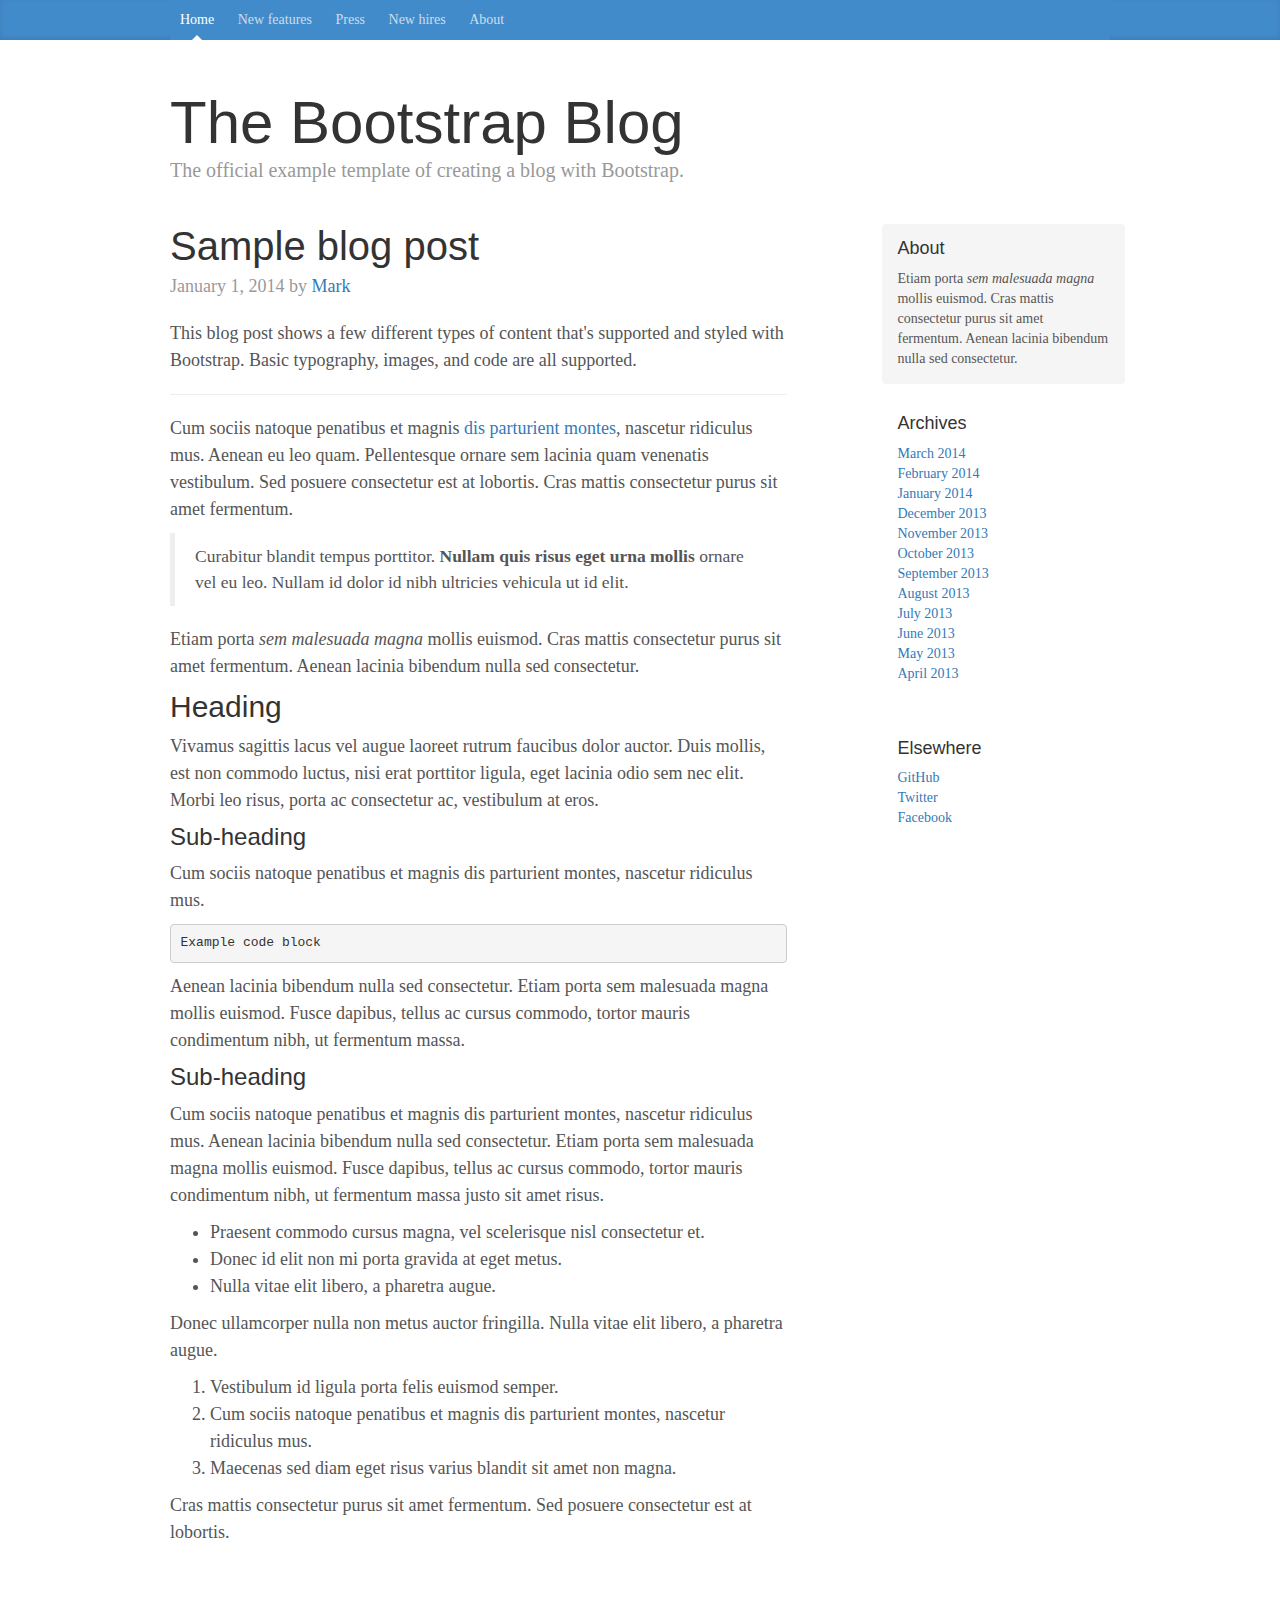
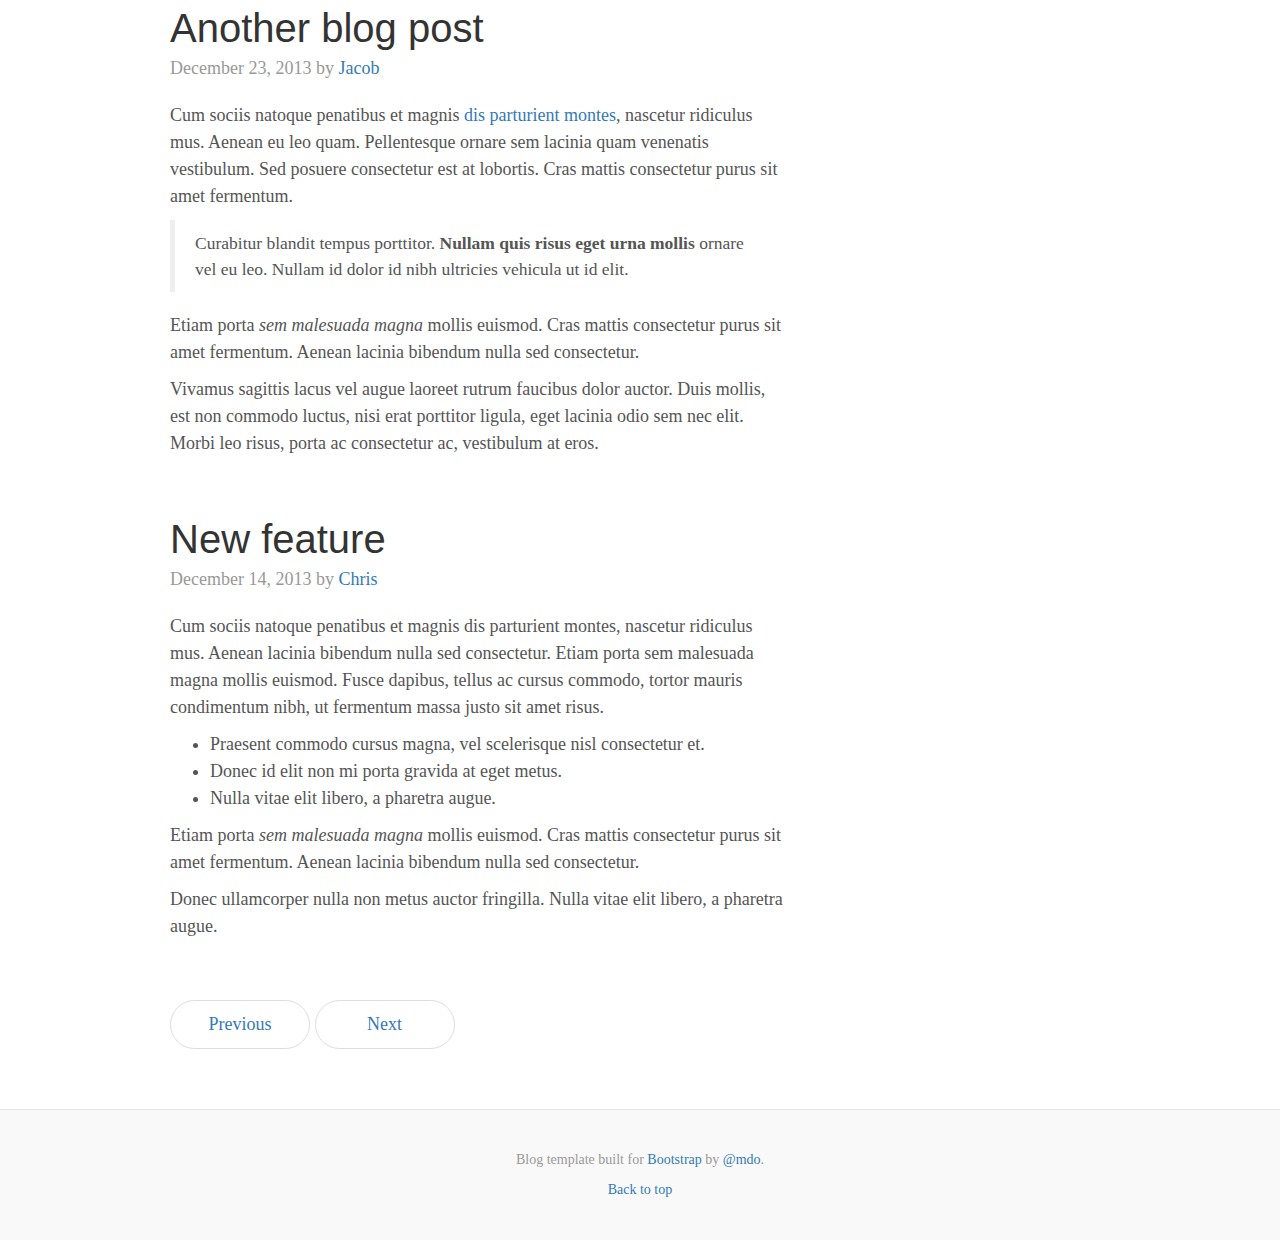
==== blog.html @ a6b91c63 "added stickyjs plugin and blog template page" ====
<!DOCTYPE html>
<html lang="en">
  <head>
    <meta charset="utf-8">
    <meta http-equiv="X-UA-Compatible" content="IE=edge">
    <meta name="viewport" content="width=device-width, initial-scale=1">
    <!-- The above 3 meta tags *must* come first in the head; any other head content must come *after* these tags -->
    <meta name="description" content="">
    <meta name="author" content="">
    <link rel="icon" href="../../favicon.ico">

    <title>Blog Template for Bootstrap</title>

    <link rel="stylesheet" href="css/style.css">
    <link rel="stylesheet" href="css/bootstrap.min.css">
    <link rel="stylesheet" href="js/animsition/animsition.min.css">    

    <!-- Custom styles for this template -->
    <link href="css/blog.css" rel="stylesheet">

   
  </head>

  <body>

    <div class="blog-masthead">
      <div class="container">
        <nav class="blog-nav">
          <a class="blog-nav-item active" href="index.html">Home</a>
          <a class="blog-nav-item" href="#">New features</a>
          <a class="blog-nav-item" href="#">Press</a>
          <a class="blog-nav-item" href="#">New hires</a>
          <a class="blog-nav-item" href="#">About</a>
        </nav>
      </div>
    </div>

    <div class="container">

      <div class="blog-header">
        <h1 class="blog-title">The Bootstrap Blog</h1>
        <p class="lead blog-description">The official example template of creating a blog with Bootstrap.</p>
      </div>

      <div class="row">

        <div class="col-sm-8 blog-main">

          <div class="blog-post">
            <h2 class="blog-post-title">Sample blog post</h2>
            <p class="blog-post-meta">January 1, 2014 by <a href="#">Mark</a></p>

            <p>This blog post shows a few different types of content that's supported and styled with Bootstrap. Basic typography, images, and code are all supported.</p>
            <hr>
            <p>Cum sociis natoque penatibus et magnis <a href="#">dis parturient montes</a>, nascetur ridiculus mus. Aenean eu leo quam. Pellentesque ornare sem lacinia quam venenatis vestibulum. Sed posuere consectetur est at lobortis. Cras mattis consectetur purus sit amet fermentum.</p>
            <blockquote>
              <p>Curabitur blandit tempus porttitor. <strong>Nullam quis risus eget urna mollis</strong> ornare vel eu leo. Nullam id dolor id nibh ultricies vehicula ut id elit.</p>
            </blockquote>
            <p>Etiam porta <em>sem malesuada magna</em> mollis euismod. Cras mattis consectetur purus sit amet fermentum. Aenean lacinia bibendum nulla sed consectetur.</p>
            <h2>Heading</h2>
            <p>Vivamus sagittis lacus vel augue laoreet rutrum faucibus dolor auctor. Duis mollis, est non commodo luctus, nisi erat porttitor ligula, eget lacinia odio sem nec elit. Morbi leo risus, porta ac consectetur ac, vestibulum at eros.</p>
            <h3>Sub-heading</h3>
            <p>Cum sociis natoque penatibus et magnis dis parturient montes, nascetur ridiculus mus.</p>
            <pre><code>Example code block</code></pre>
            <p>Aenean lacinia bibendum nulla sed consectetur. Etiam porta sem malesuada magna mollis euismod. Fusce dapibus, tellus ac cursus commodo, tortor mauris condimentum nibh, ut fermentum massa.</p>
            <h3>Sub-heading</h3>
            <p>Cum sociis natoque penatibus et magnis dis parturient montes, nascetur ridiculus mus. Aenean lacinia bibendum nulla sed consectetur. Etiam porta sem malesuada magna mollis euismod. Fusce dapibus, tellus ac cursus commodo, tortor mauris condimentum nibh, ut fermentum massa justo sit amet risus.</p>
            <ul>
              <li>Praesent commodo cursus magna, vel scelerisque nisl consectetur et.</li>
              <li>Donec id elit non mi porta gravida at eget metus.</li>
              <li>Nulla vitae elit libero, a pharetra augue.</li>
            </ul>
            <p>Donec ullamcorper nulla non metus auctor fringilla. Nulla vitae elit libero, a pharetra augue.</p>
            <ol>
              <li>Vestibulum id ligula porta felis euismod semper.</li>
              <li>Cum sociis natoque penatibus et magnis dis parturient montes, nascetur ridiculus mus.</li>
              <li>Maecenas sed diam eget risus varius blandit sit amet non magna.</li>
            </ol>
            <p>Cras mattis consectetur purus sit amet fermentum. Sed posuere consectetur est at lobortis.</p>
          </div><!-- /.blog-post -->

          <div class="blog-post">
            <h2 class="blog-post-title">Another blog post</h2>
            <p class="blog-post-meta">December 23, 2013 by <a href="#">Jacob</a></p>

            <p>Cum sociis natoque penatibus et magnis <a href="#">dis parturient montes</a>, nascetur ridiculus mus. Aenean eu leo quam. Pellentesque ornare sem lacinia quam venenatis vestibulum. Sed posuere consectetur est at lobortis. Cras mattis consectetur purus sit amet fermentum.</p>
            <blockquote>
              <p>Curabitur blandit tempus porttitor. <strong>Nullam quis risus eget urna mollis</strong> ornare vel eu leo. Nullam id dolor id nibh ultricies vehicula ut id elit.</p>
            </blockquote>
            <p>Etiam porta <em>sem malesuada magna</em> mollis euismod. Cras mattis consectetur purus sit amet fermentum. Aenean lacinia bibendum nulla sed consectetur.</p>
            <p>Vivamus sagittis lacus vel augue laoreet rutrum faucibus dolor auctor. Duis mollis, est non commodo luctus, nisi erat porttitor ligula, eget lacinia odio sem nec elit. Morbi leo risus, porta ac consectetur ac, vestibulum at eros.</p>
          </div><!-- /.blog-post -->

          <div class="blog-post">
            <h2 class="blog-post-title">New feature</h2>
            <p class="blog-post-meta">December 14, 2013 by <a href="#">Chris</a></p>

            <p>Cum sociis natoque penatibus et magnis dis parturient montes, nascetur ridiculus mus. Aenean lacinia bibendum nulla sed consectetur. Etiam porta sem malesuada magna mollis euismod. Fusce dapibus, tellus ac cursus commodo, tortor mauris condimentum nibh, ut fermentum massa justo sit amet risus.</p>
            <ul>
              <li>Praesent commodo cursus magna, vel scelerisque nisl consectetur et.</li>
              <li>Donec id elit non mi porta gravida at eget metus.</li>
              <li>Nulla vitae elit libero, a pharetra augue.</li>
            </ul>
            <p>Etiam porta <em>sem malesuada magna</em> mollis euismod. Cras mattis consectetur purus sit amet fermentum. Aenean lacinia bibendum nulla sed consectetur.</p>
            <p>Donec ullamcorper nulla non metus auctor fringilla. Nulla vitae elit libero, a pharetra augue.</p>
          </div><!-- /.blog-post -->

          <nav>
            <ul class="pager">
              <li><a href="#">Previous</a></li>
              <li><a href="#">Next</a></li>
            </ul>
          </nav>

        </div><!-- /.blog-main -->

        <div class="col-sm-3 col-sm-offset-1 blog-sidebar">
          <div class="sidebar-module sidebar-module-inset">
            <h4>About</h4>
            <p>Etiam porta <em>sem malesuada magna</em> mollis euismod. Cras mattis consectetur purus sit amet fermentum. Aenean lacinia bibendum nulla sed consectetur.</p>
          </div>
          <div class="sidebar-module">
            <h4>Archives</h4>
            <ol class="list-unstyled">
              <li><a href="#">March 2014</a></li>
              <li><a href="#">February 2014</a></li>
              <li><a href="#">January 2014</a></li>
              <li><a href="#">December 2013</a></li>
              <li><a href="#">November 2013</a></li>
              <li><a href="#">October 2013</a></li>
              <li><a href="#">September 2013</a></li>
              <li><a href="#">August 2013</a></li>
              <li><a href="#">July 2013</a></li>
              <li><a href="#">June 2013</a></li>
              <li><a href="#">May 2013</a></li>
              <li><a href="#">April 2013</a></li>
            </ol>
          </div>
          <div class="sidebar-module">
            <h4>Elsewhere</h4>
            <ol class="list-unstyled">
              <li><a href="#">GitHub</a></li>
              <li><a href="#">Twitter</a></li>
              <li><a href="#">Facebook</a></li>
            </ol>
          </div>
        </div><!-- /.blog-sidebar -->

      </div><!-- /.row -->

    </div><!-- /.container -->

    <footer class="blog-footer">
      <p>Blog template built for <a href="http://getbootstrap.com">Bootstrap</a> by <a href="https://twitter.com/mdo">@mdo</a>.</p>
      <p>
        <a href="#">Back to top</a>
      </p>
    </footer>


      <script src="js/jquery-1.11.3.min.js"></script>
      <script src="js/bootstrap.min.js"></script>
      <script src="js/main.js"></script>
      <script src="js/animsition/animsition.min.js"></script>
      <script src="js/sticky/stickyjs.js"></script>

  </body>
</html>
---- css/style.css ----
.sport-link, .sport-link:hover {color: #fff; text-decoration: none;}
.blog-nav{background-color: #428BCA;}
.is-sticky .blog-nav{background-color: red; left:0; padding-left: 2.2%!important; width:100%!important; z-index: 1;}
---- css/blog.css ----
/*
 * Globals
 */

body {
  font-family: Georgia, "Times New Roman", Times, serif;
  color: #555;
}

h1, .h1,
h2, .h2,
h3, .h3,
h4, .h4,
h5, .h5,
h6, .h6 {
  margin-top: 0;
  font-family: "Helvetica Neue", Helvetica, Arial, sans-serif;
  font-weight: normal;
  color: #333;
}


/*
 * Override Bootstrap's default container.
 */

@media (min-width: 1200px) {
  .container {
    width: 970px;
  }
}


/*
 * Masthead for nav
 */

.blog-masthead {
  background-color: #428bca;
  -webkit-box-shadow: inset 0 -2px 5px rgba(0,0,0,.1);
          box-shadow: inset 0 -2px 5px rgba(0,0,0,.1);
}

/* Nav links */
.blog-nav-item {
  position: relative;
  display: inline-block;
  padding: 10px;
  font-weight: 500;
  color: #cdddeb;
}
.blog-nav-item:hover,
.blog-nav-item:focus {
  color: #fff;
  text-decoration: none;
}

/* Active state gets a caret at the bottom */
.blog-nav .active {
  color: #fff;
}
.blog-nav .active:after {
  position: absolute;
  bottom: 0;
  left: 50%;
  width: 0;
  height: 0;
  margin-left: -5px;
  vertical-align: middle;
  content: " ";
  border-right: 5px solid transparent;
  border-bottom: 5px solid;
  border-left: 5px solid transparent;
}


/*
 * Blog name and description
 */

.blog-header {
  padding-top: 20px;
  padding-bottom: 20px;
}
.blog-title {
  margin-top: 30px;
  margin-bottom: 0;
  font-size: 60px;
  font-weight: normal;
}
.blog-description {
  font-size: 20px;
  color: #999;
}


/*
 * Main column and sidebar layout
 */

.blog-main {
  font-size: 18px;
  line-height: 1.5;
}

/* Sidebar modules for boxing content */
.sidebar-module {
  padding: 15px;
  margin: 0 -15px 15px;
}
.sidebar-module-inset {
  padding: 15px;
  background-color: #f5f5f5;
  border-radius: 4px;
}
.sidebar-module-inset p:last-child,
.sidebar-module-inset ul:last-child,
.sidebar-module-inset ol:last-child {
  margin-bottom: 0;
}


/* Pagination */
.pager {
  margin-bottom: 60px;
  text-align: left;
}
.pager > li > a {
  width: 140px;
  padding: 10px 20px;
  text-align: center;
  border-radius: 30px;
}


/*
 * Blog posts
 */

.blog-post {
  margin-bottom: 60px;
}
.blog-post-title {
  margin-bottom: 5px;
  font-size: 40px;
}
.blog-post-meta {
  margin-bottom: 20px;
  color: #999;
}


/*
 * Footer
 */

.blog-footer {
  padding: 40px 0;
  color: #999;
  text-align: center;
  background-color: #f9f9f9;
  border-top: 1px solid #e5e5e5;
}
.blog-footer p:last-child {
  margin-bottom: 0;
}
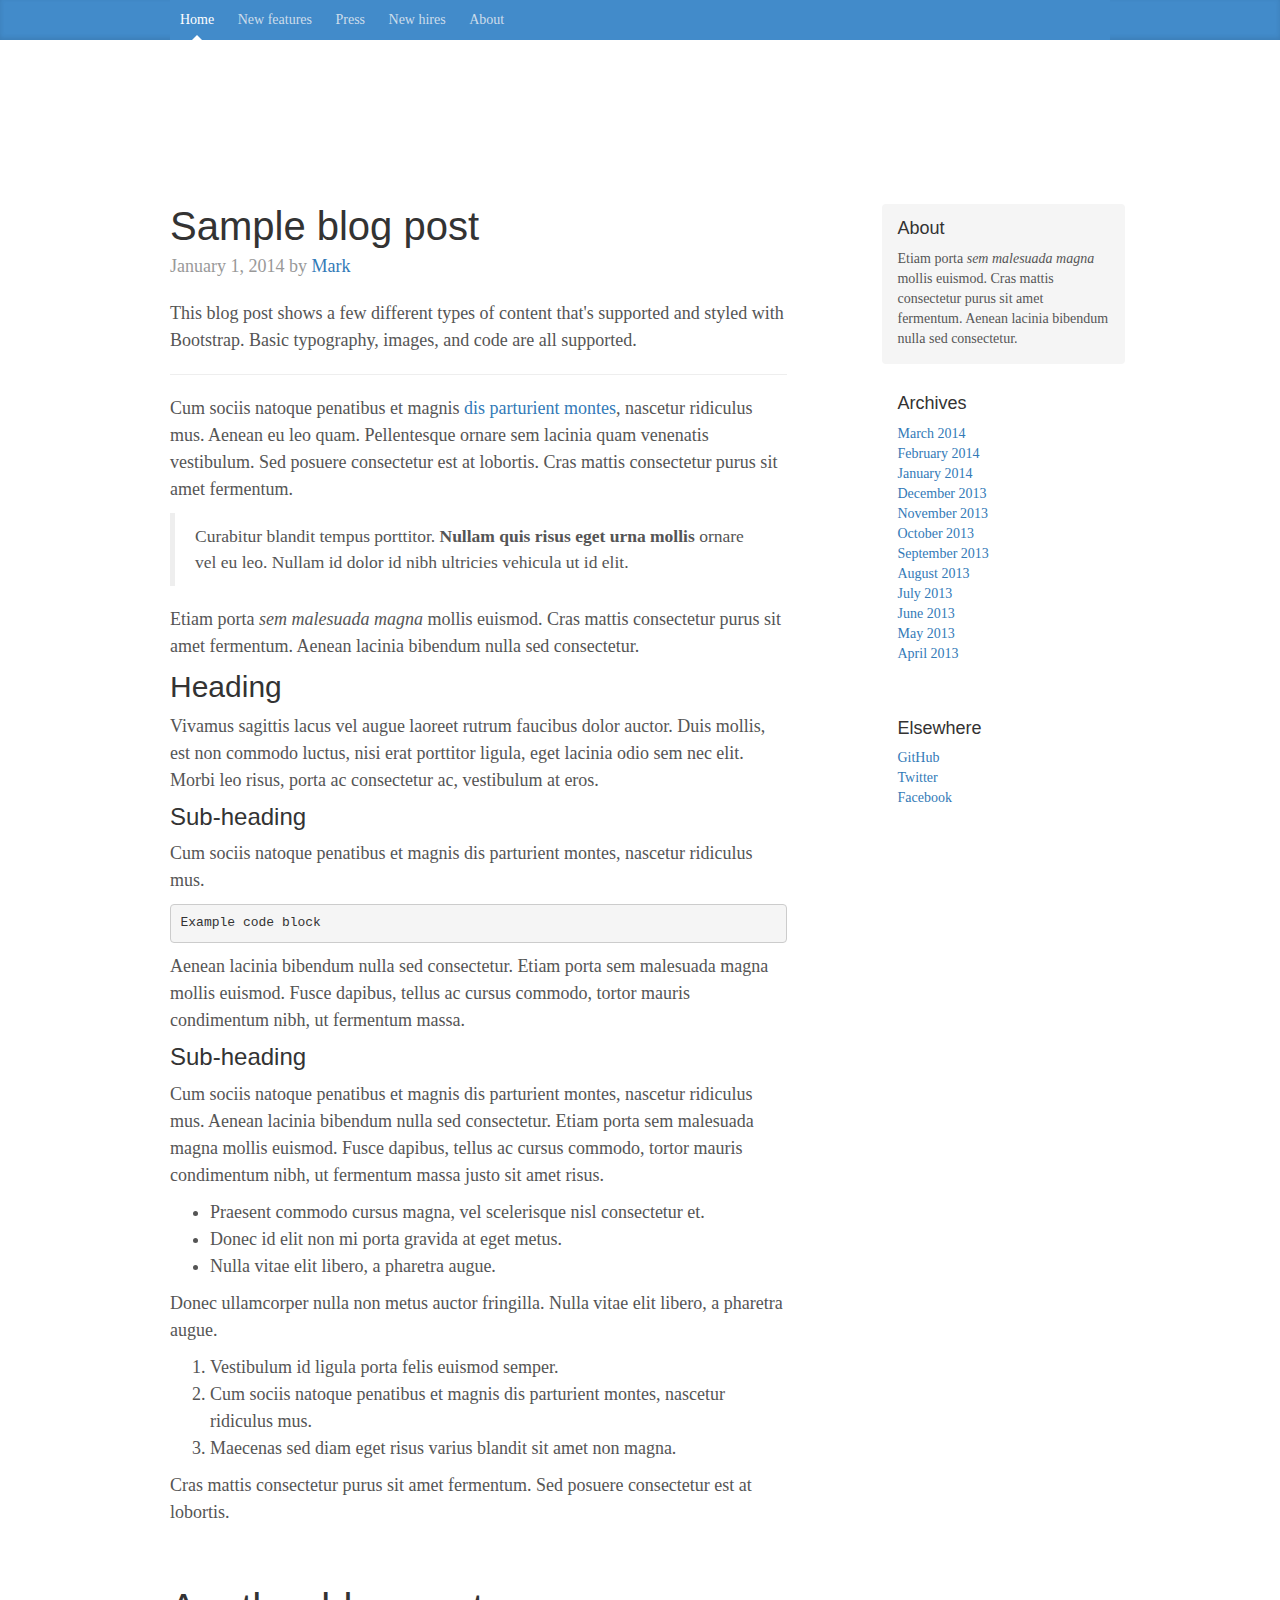
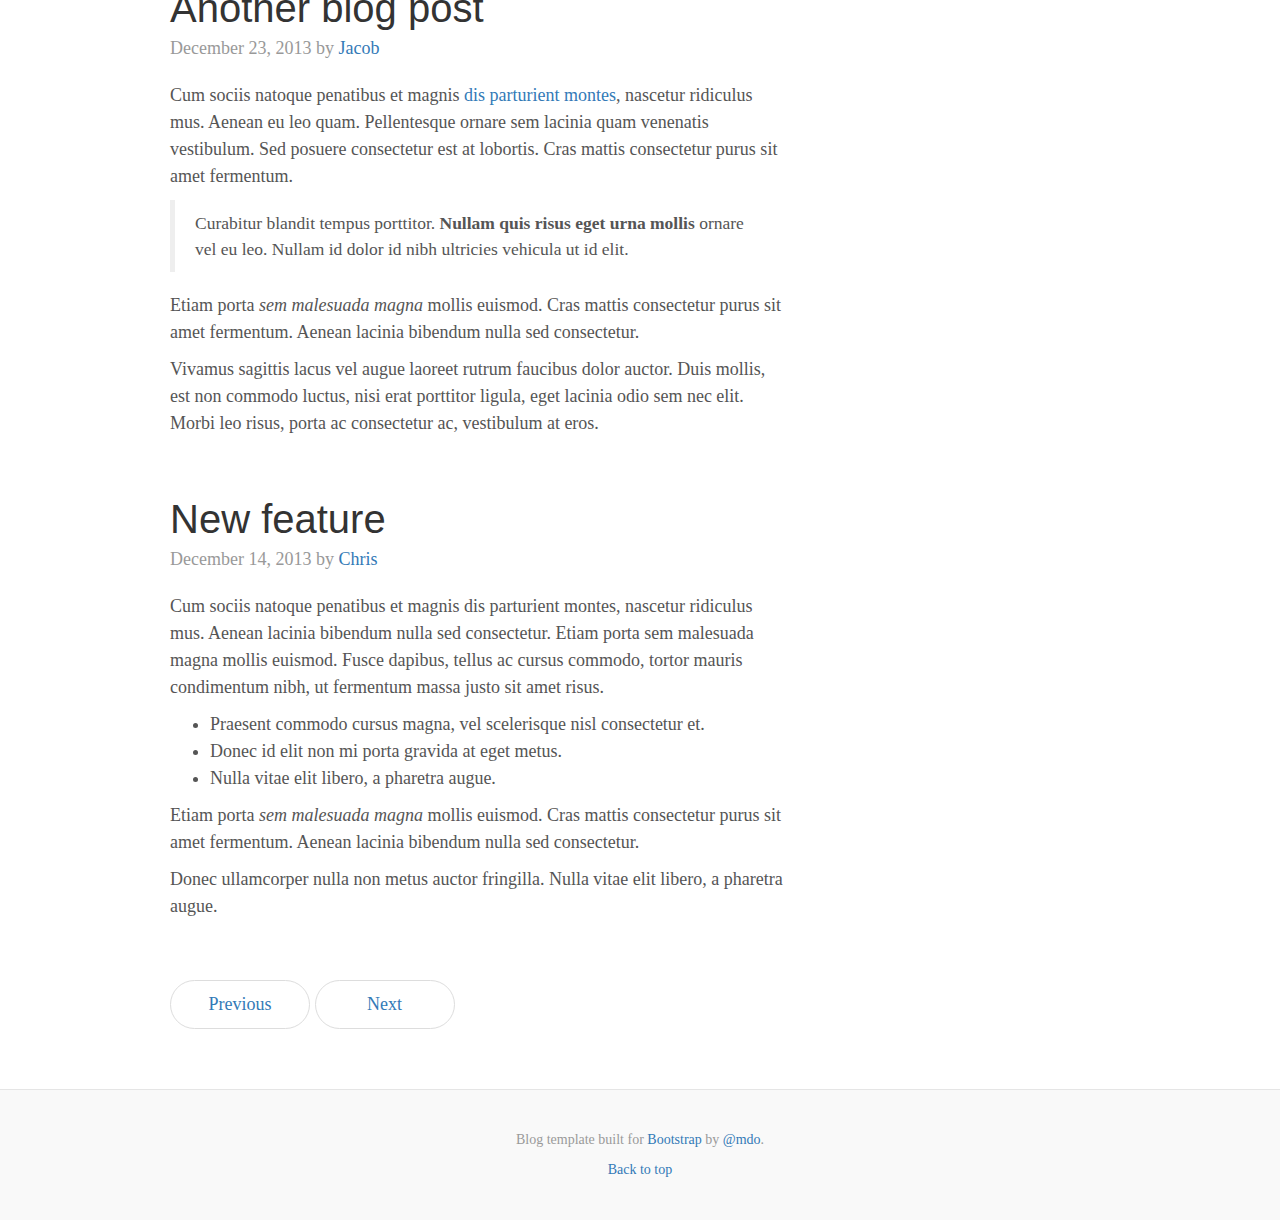
==== commit 1806e435: "added second nav on stick. animate blog heading" ====
--- a/blog.html
+++ b/blog.html
@@ -32,16 +32,20 @@
           <a class="blog-nav-item" href="#">Press</a>
           <a class="blog-nav-item" href="#">New hires</a>
           <a class="blog-nav-item" href="#">About</a>
+          <span class="description"></span>          
         </nav>
+
       </div>
     </div>
 
     <div class="container">
-
-      <div class="blog-header">
-        <h1 class="blog-title">The Bootstrap Blog</h1>
-        <p class="lead blog-description">The official example template of creating a blog with Bootstrap.</p>
+      <div class="animsition">
+        <div class="blog-header">
+          <h1 class="blog-title">The Bootstrap Blog</h1>
+          <p class="lead blog-description">The official example template of creating a blog with Bootstrap.</p>
+        </div>
       </div>
+      
 
       <div class="row">
 
--- a/css/style.css
+++ b/css/style.css
@@ -1,4 +1,6 @@
 .sport-link, .sport-link:hover {color: #fff; text-decoration: none;}
 .blog-nav{background-color: #428BCA;}
-.is-sticky .blog-nav{background-color: red; left:0; padding-left: 2.2%!important; width:100%!important; z-index: 1;}
+.is-sticky .blog-nav{background-color: red; left: 0; width:100%!important; z-index: 1; padding: 5px;}
+.is-sticky .blog-description{background-color: #fff; color: #27ae60; left: 0; width:100%!important; text-align: center; z-index: 2; padding: 20px;}
+.nav-link{color: #2980b9;}
 
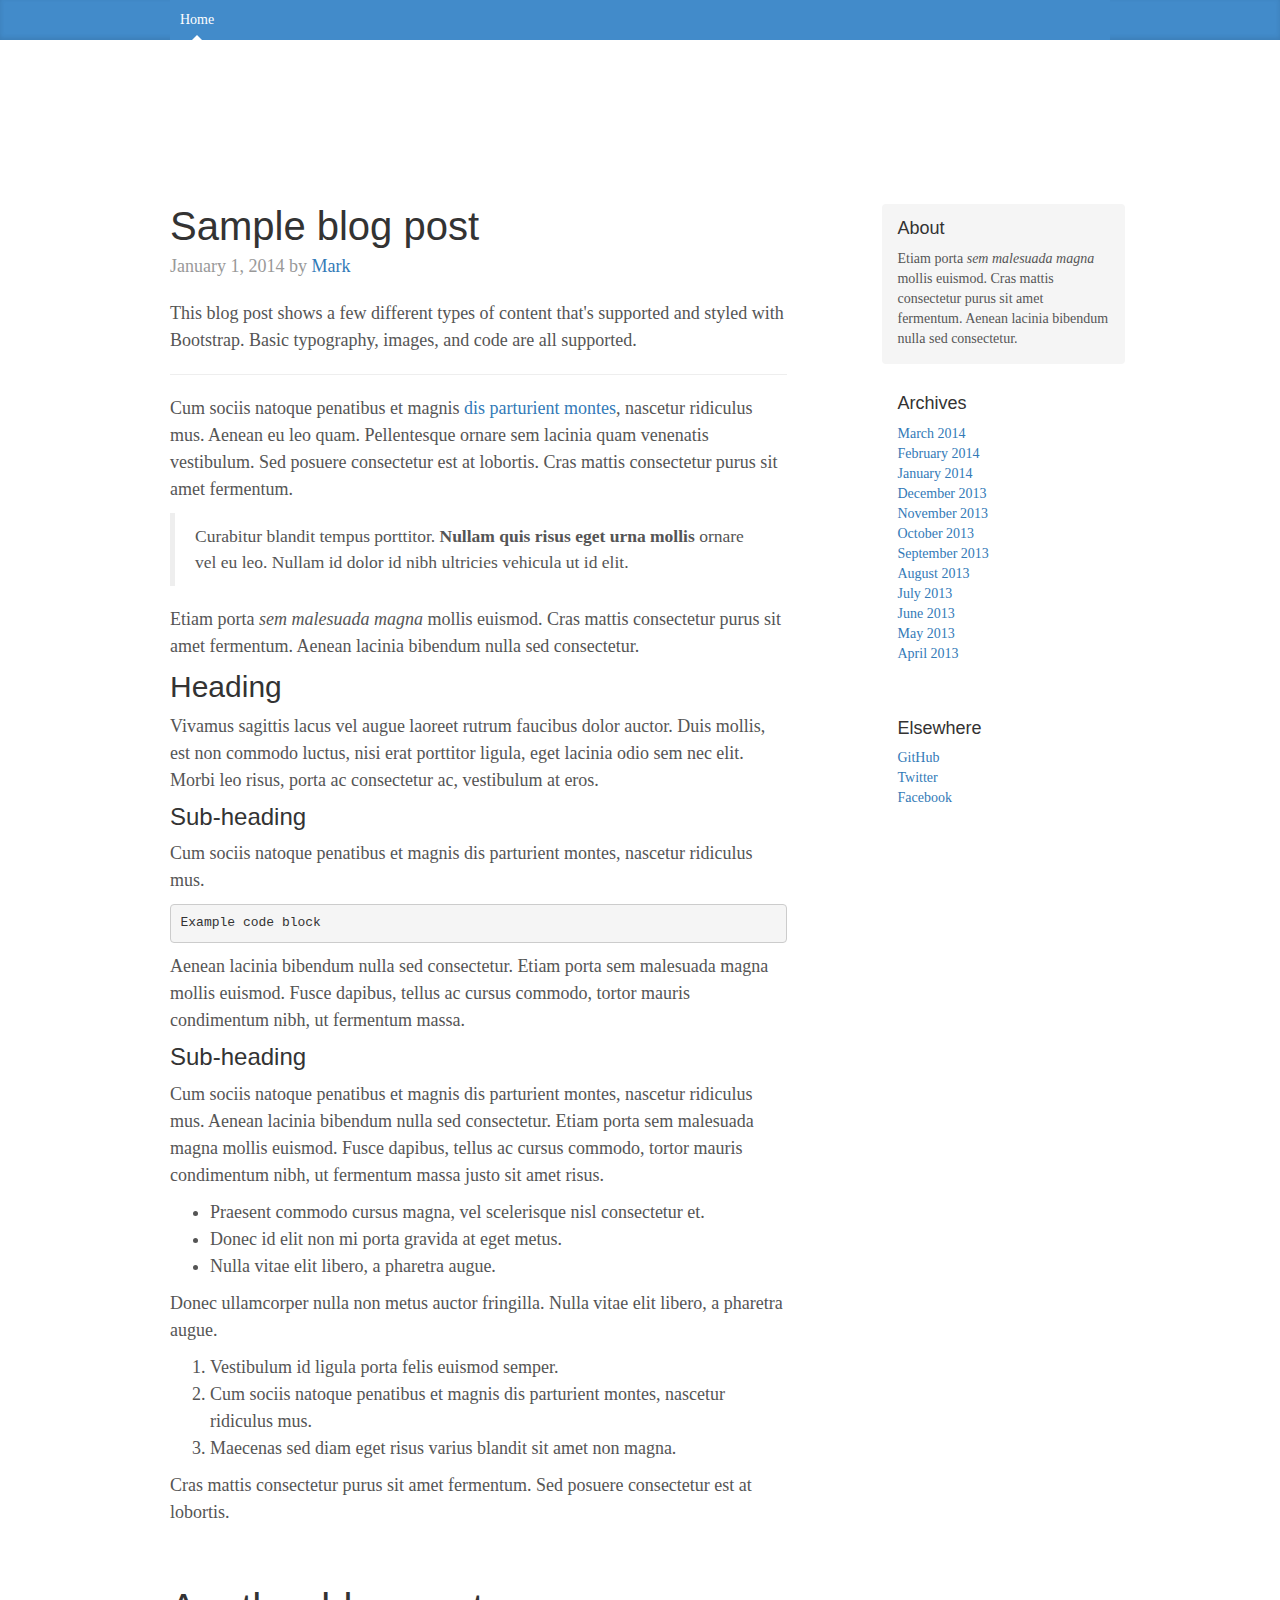
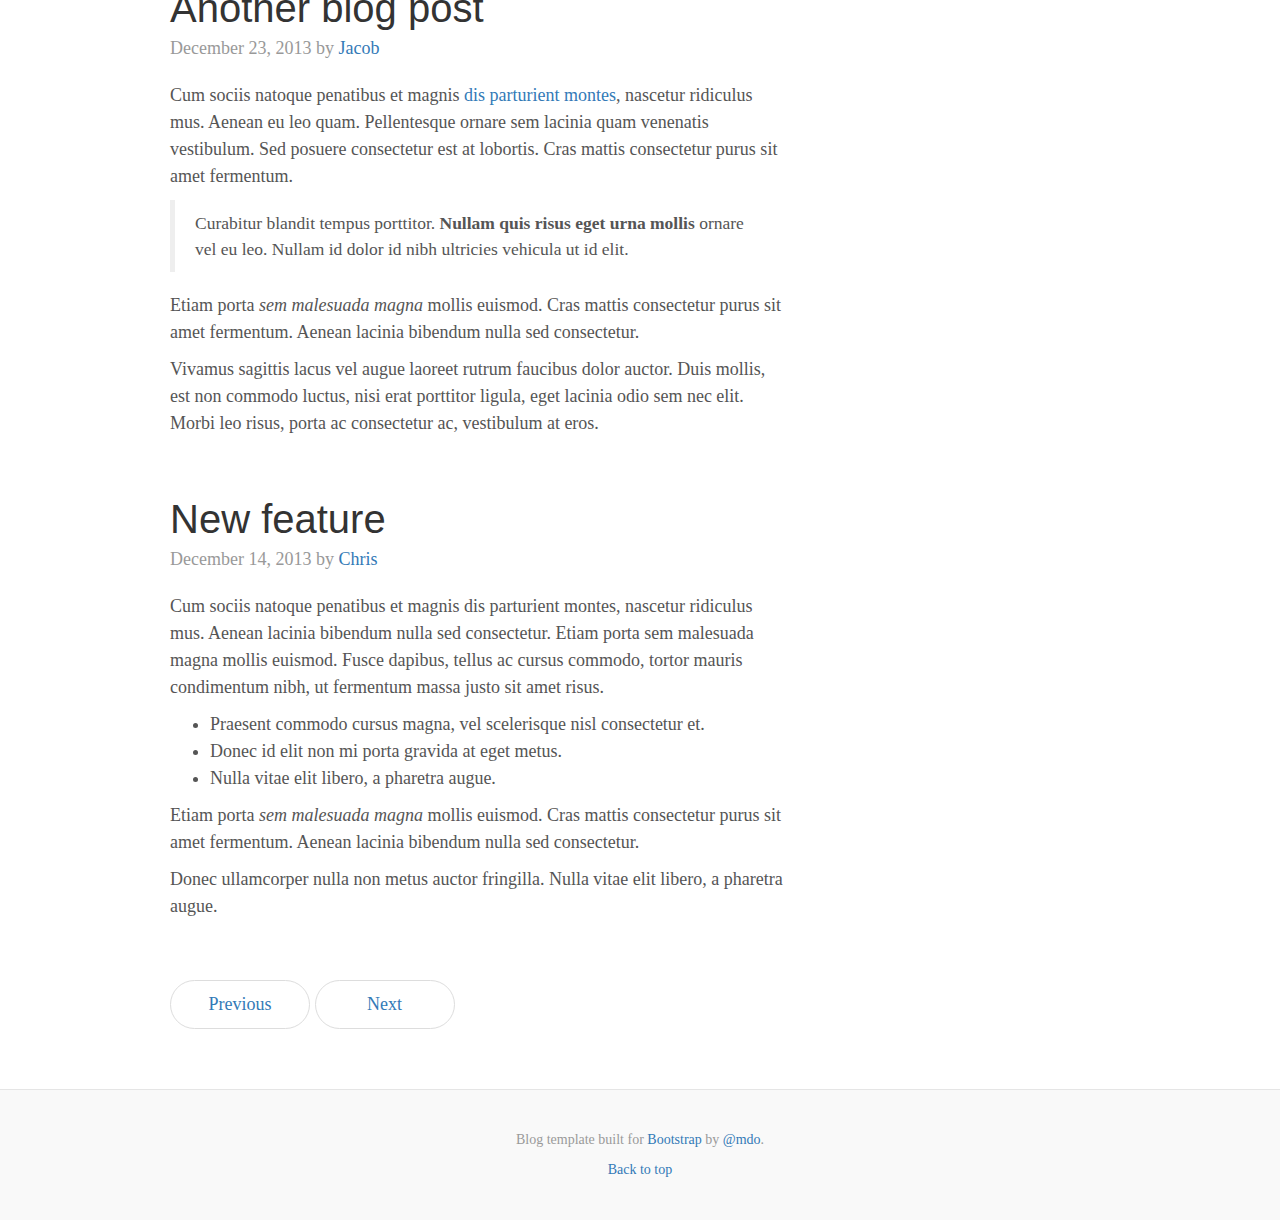
==== commit b92cafea: "added carousel" ====
--- a/blog.html
+++ b/blog.html
@@ -28,10 +28,7 @@
       <div class="container">
         <nav class="blog-nav">
           <a class="blog-nav-item active" href="index.html">Home</a>
-          <a class="blog-nav-item" href="#">New features</a>
-          <a class="blog-nav-item" href="#">Press</a>
-          <a class="blog-nav-item" href="#">New hires</a>
-          <a class="blog-nav-item" href="#">About</a>
+          
           <span class="description"></span>          
         </nav>
 
--- a/css/style.css
+++ b/css/style.css
@@ -1,6 +1,25 @@
+body{background:#bdc3c7;}
 .sport-link, .sport-link:hover {color: #fff; text-decoration: none;}
 .blog-nav{background-color: #428BCA;}
 .is-sticky .blog-nav{background-color: red; left: 0; width:100%!important; z-index: 1; padding: 5px;}
 .is-sticky .blog-description{background-color: #fff; color: #27ae60; left: 0; width:100%!important; text-align: center; z-index: 2; padding: 20px;}
 .nav-link{color: #2980b9;}
 
+
+
+
+
+/* CUSTOM STYLES */
+.spacer5 { height: 5px; width: 100%; font-size: 0; margin: 0; padding: 0; border: 0; display: block; }
+.spacer10 { height: 10px; width: 100%; font-size: 0; margin: 0; padding: 0; border: 0; display: block; }
+.spacer15 { height: 15px; width: 100%; font-size: 0; margin: 0; padding: 0; border: 0; display: block; }
+.spacer20 { height: 20px; width: 100%; font-size: 0; margin: 0; padding: 0; border: 0; display: block; }
+.spacer25 { height: 25px; width: 100%; font-size: 0; margin: 0; padding: 0; border: 0; display: block; }
+.spacer30 { height: 30px; width: 100%; font-size: 0; margin: 0; padding: 0; border: 0; display: block; }
+.spacer35 { height: 35px; width: 100%; font-size: 0; margin: 0; padding: 0; border: 0; display: block; }
+.spacer40 { height: 40px; width: 100%; font-size: 0; margin: 0; padding: 0; border: 0; display: block; }
+.spacer45 { height: 45px; width: 100%; font-size: 0; margin: 0; padding: 0; border: 0; display: block; }
+.spacer50 { height: 50px; width: 100%; font-size: 0; margin: 0; padding: 0; border: 0; display: block; }
+.spacer100 { height: 100px; width: 100%; font-size: 0; margin: 0; padding: 0; border: 0; display: block; }
+.spacer200 { height: 200px; width: 100%; font-size: 0; margin: 0; padding: 0; border: 0; display: block; }
+
